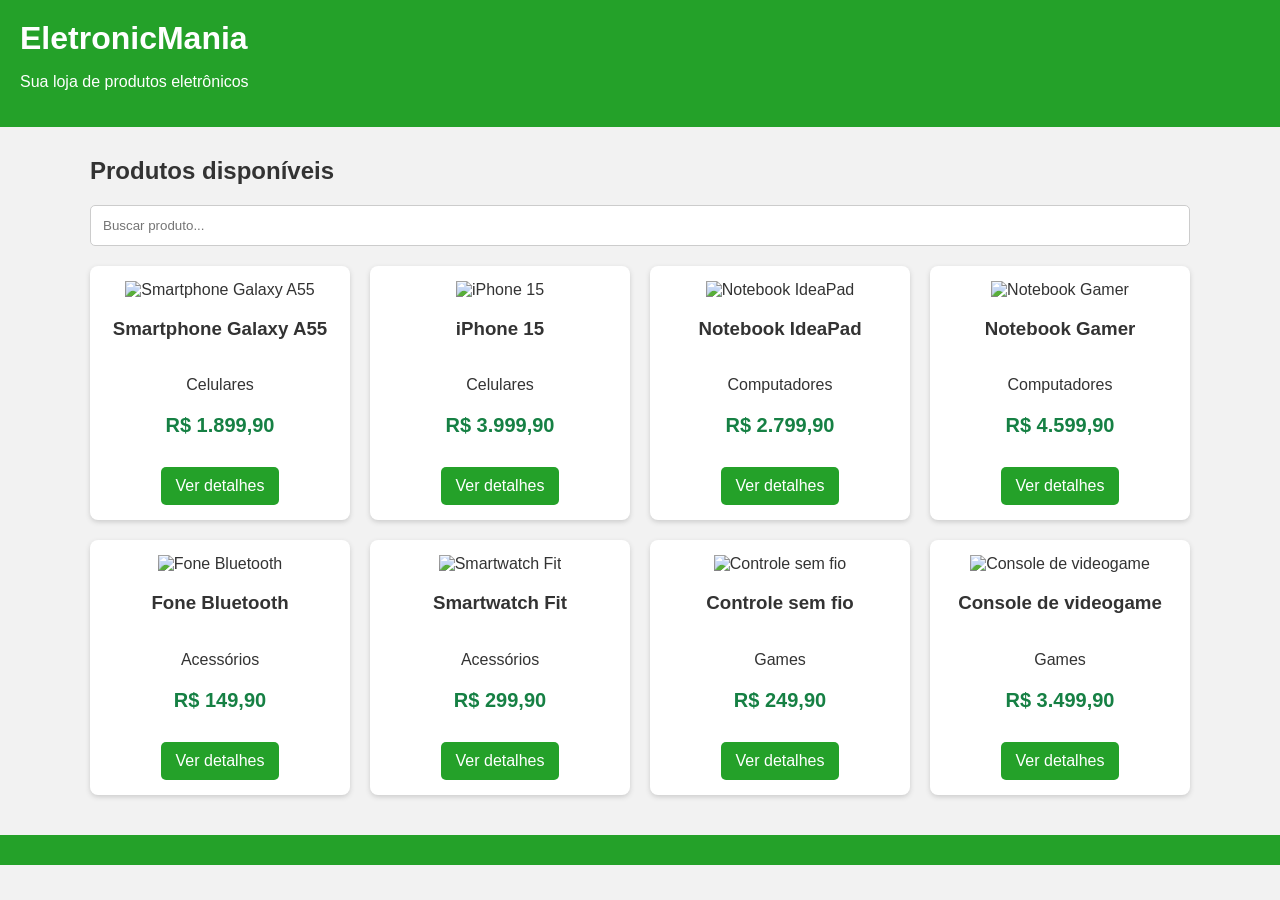
==== index.html @ cc6154e4 "finalizando" ====
<!DOCTYPE html>
<html lang="pt-br">
<head>
    <meta charset="UTF-8">
    <meta name="viewport" content="width=device-width, initial-scale=1.0">
    <title>EletronicMania</title>
    <link rel="stylesheet" href="styles.css">
    <script src="app.js" defer></script>
</head>
<body>

    <header>
        <h1>EletronicMania</h1>
        <p>Sua loja de produtos eletrônicos</p>
    </header>

    <main>
        <h2>Produtos disponíveis</h2>

        <input type="text" id="busca" placeholder="Buscar produto...">

        <div id="catalogo" class="catalogo"></div>
    </main>

    <footer>
    
    </footer>

</body>
</html>
---- styles.css ----
* {
    box-sizing: border-box;
}

body {
    margin: 0;
    font-family: Arial, sans-serif;
    background-color: #f2f2f2;
    color: #333;
}

header {
    display: flex;
    flex-direction:column;
    align-items:start;
    background-color: #24a129;
    color: white;
    text-align: center;
    padding: 20px;
}

header h1 {
    margin: 0;
}

main {
    width: 90%;
    max-width: 1100px;
    margin: 30px auto;
    min-height: 400px;
}

#busca {
    width: 100%;
    padding: 12px;
    margin-bottom: 20px;
    border: 1px solid #ccc;
    border-radius: 5px;
}

.catalogo {
    display: grid;
    grid-template-columns: repeat(auto-fit, minmax(220px, 1fr));
    gap: 20px;
}

.produto {
    background-color: white;
    padding: 15px;
    border-radius: 8px;
    text-align: center;
    box-shadow: 0 2px 5px #ccc;
}

.produto img {
    width: 100%;
    height: 180px;
    object-fit: contain;
}

.produto h3 {
    min-height: 40px;
}

.preco {
    color: #168044;
    font-size: 20px;
    font-weight: bold;
}

.produto a,
.voltar {
    display: inline-block;
    background-color: #24a129;
    color: white;
    text-decoration: none;
    padding: 10px 15px;
    border-radius: 5px;
    margin-top: 10px;
}

.produto a:hover,
.voltar:hover {
    background-color: #237726;
}

#detalhes {
    background-color: white;
    padding: 25px;
    margin-top: 20px;
    border-radius: 8px;
}

#detalhes img {
    display: block;
    width: 100%;
    max-width: 350px;
    height: 280px;
    object-fit: contain;
    margin: 0 auto 20px;
}

#detalhes li {
    margin-bottom: 8px;
}

footer {
    background-color: #24a129;
    color: white;
    text-align: center;
    padding: 15px;
    margin-top: 40px;
}

@media (max-width: 600px) {
    main {
        width: 94%;
    }

    #detalhes {
        padding: 15px;
    }
}
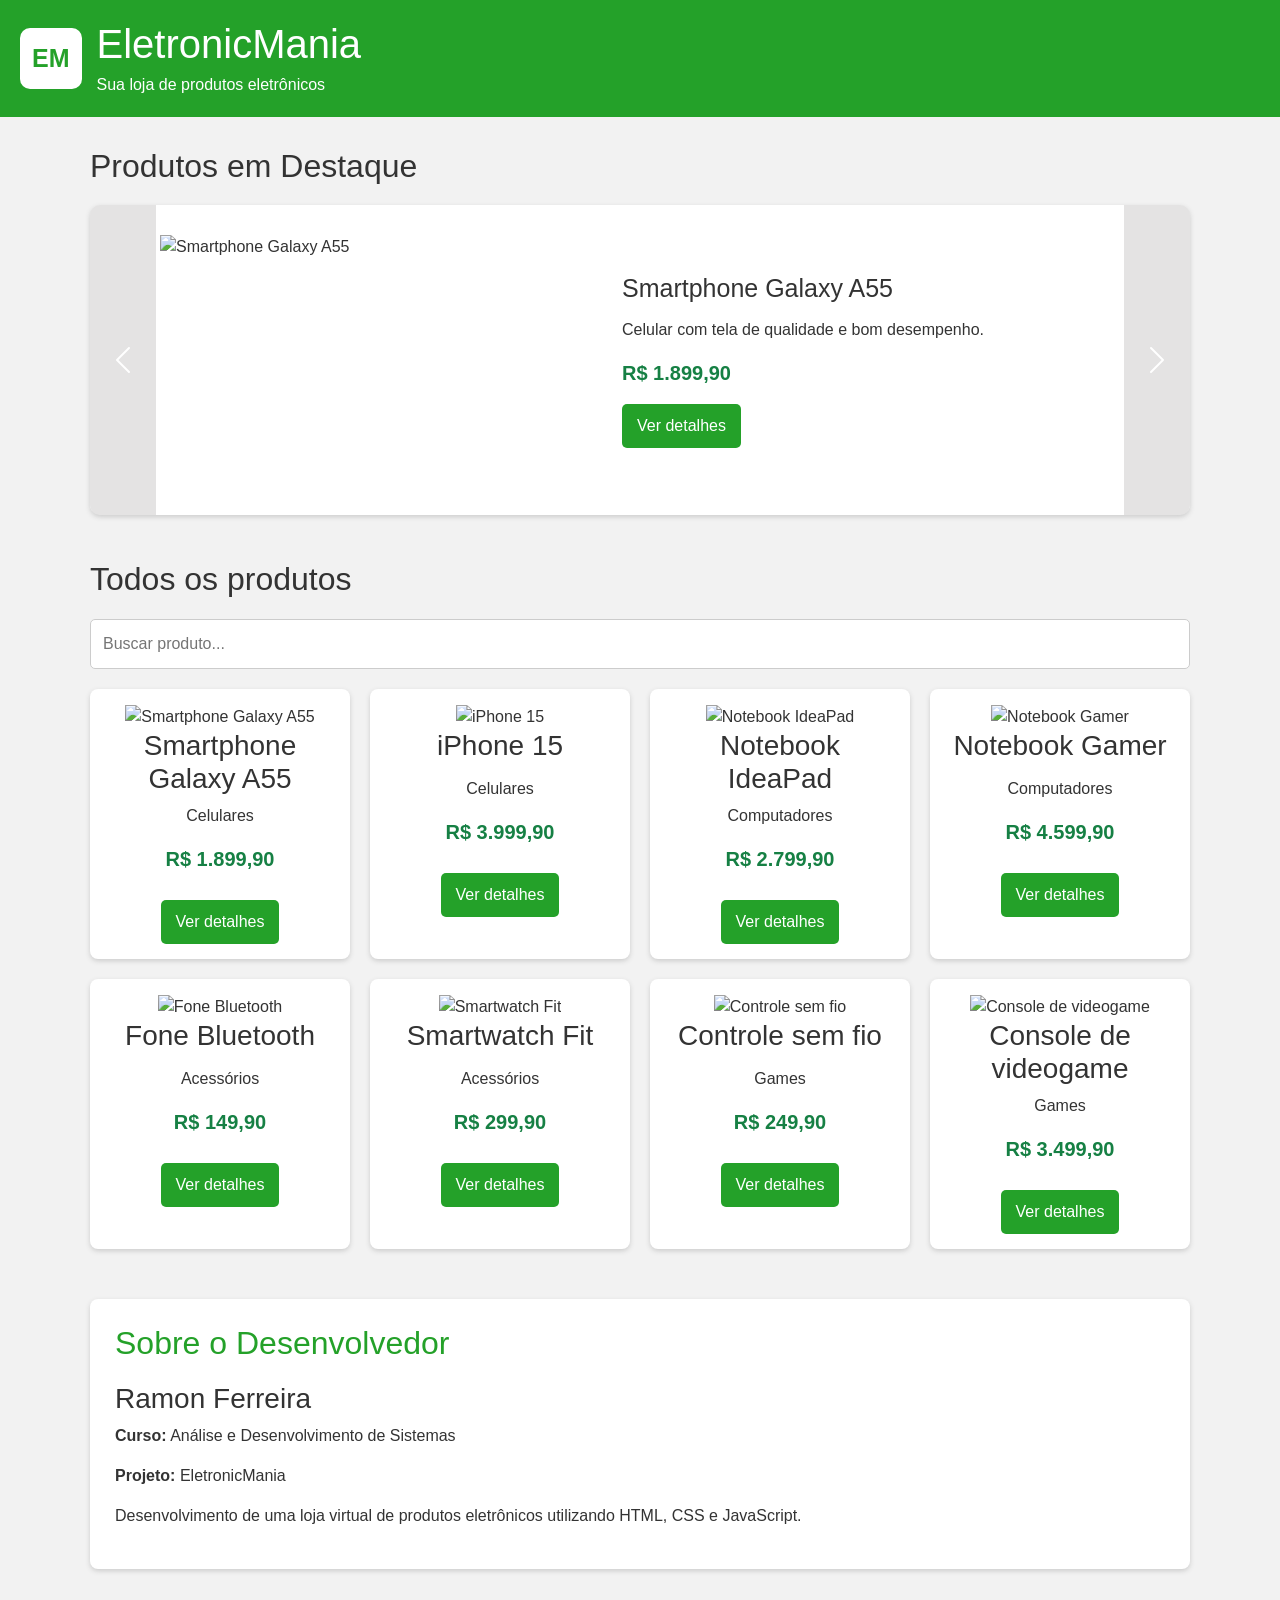
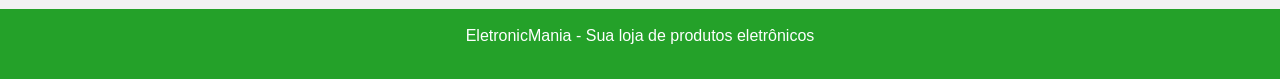
==== commit dee8c472: "finalizado" ====
--- a/index.html
+++ b/index.html
@@ -1,31 +1,53 @@
-
 <!DOCTYPE html>
 <html lang="pt-br">
 <head>
     <meta charset="UTF-8">
     <meta name="viewport" content="width=device-width, initial-scale=1.0">
     <title>EletronicMania</title>
+    <link href="https://cdn.jsdelivr.net/npm/bootstrap@5.3.3/dist/css/bootstrap.min.css" rel="stylesheet">
     <link rel="stylesheet" href="styles.css">
+    <script src="https://cdn.jsdelivr.net/npm/bootstrap@5.3.3/dist/js/bootstrap.bundle.min.js" defer></script>
     <script src="app.js" defer></script>
 </head>
 <body>
-
     <header>
-        <h1>EletronicMania</h1>
-        <p>Sua loja de produtos eletrônicos</p>
+        <div class="logo">
+            <div class="logo-icon">EM</div>
+            <div>
+                <h1>EletronicMania</h1>
+                <p>Sua loja de produtos eletrônicos</p>
+            </div>
+        </div>
     </header>
-
     <main>
-        <h2>Produtos disponíveis</h2>
-
-        <input type="text" id="busca" placeholder="Buscar produto...">
-
-        <div id="catalogo" class="catalogo"></div>
+        <section class="secao-destaques">
+            <h2>Produtos em Destaque</h2>
+            <div id="destaqueCarousel" class="carousel slide">
+                <div class="carousel-inner" id="destaques">
+                </div>
+                <button class="carousel-control-prev" type="button" data-bs-target="#destaqueCarousel"
+                    data-bs-slide="prev">
+                    <span class="carousel-control-prev-icon"></span>
+                </button>
+                <button class="carousel-control-next" type="button" data-bs-target="#destaqueCarousel"
+                    data-bs-slide="next">
+                    <span class="carousel-control-next-icon"></span>
+                </button>
+            </div>
+        </section>
+        <section class="secao-catalogo">
+            <h2>Todos os produtos</h2>
+            <input type="text" id="busca" placeholder="Buscar produto...">
+            <div id="catalogo" class="catalogo"></div>
+        </section>
+        <section class="secao-aluno">
+            <h2>Sobre o Desenvolvedor</h2>
+            <div id="informacoesAluno">
+            </div>
+        </section>
     </main>
-
     <footer>
-    
+        <p>EletronicMania - Sua loja de produtos eletrônicos</p>
     </footer>
-
 </body>
-</html>
+</html>
--- a/styles.css
+++ b/styles.css
@@ -11,17 +11,32 @@
 }
 
 header {
-    display: flex;
-    flex-direction:column;
-    align-items:start;
     background-color: #24a129;
     color: white;
-    text-align: center;
     padding: 20px;
 }
 
-header h1 {
+.logo {
+    display: flex;
+    align-items: center;
+    gap: 15px;
+}
+
+.logo-icon {
+    background-color: white;
+    color: #24a129;
+    font-size: 25px;
+    font-weight: bold;
+    padding: 12px;
+    border-radius: 10px;
+}
+
+.logo h1 {
     margin: 0;
+}
+
+.logo p {
+    margin: 5px 0 0;
 }
 
 main {
@@ -29,6 +44,64 @@
     max-width: 1100px;
     margin: 30px auto;
     min-height: 400px;
+}
+
+main h2 {
+    margin-bottom: 20px;
+}
+
+.secao-destaques {
+    margin-bottom: 45px;
+}
+
+#destaqueCarousel {
+    background-color: white;
+    border-radius: 10px;
+    overflow: hidden;
+    box-shadow: 0 2px 5px #ccc;
+}
+
+.destaque-item {
+    display: flex;
+    align-items: center;
+    justify-content: center;
+    gap: 30px;
+    padding: 30px 70px;
+    min-height: 300px;
+}
+
+.destaque-item img {
+    width: 45%;
+    height: 250px;
+    object-fit: contain;
+}
+
+.destaque-texto {
+    flex: 1;
+}
+
+.destaque-texto h3 {
+    font-size: 25px;
+    margin-bottom: 15px;
+}
+
+.destaque-texto a {
+    display: inline-block;
+    background-color: #24a129;
+    color: white;
+    text-decoration: none;
+    padding: 10px 15px;
+    border-radius: 5px;
+}
+
+.destaque-texto a:hover {
+    background-color: #237726;
+}
+
+.carousel-control-prev,
+.carousel-control-next {
+    width: 6%;
+    background-color: rgba(143, 140, 140, 0.479);
 }
 
 #busca {
@@ -37,6 +110,10 @@
     margin-bottom: 20px;
     border: 1px solid #ccc;
     border-radius: 5px;
+}
+
+.secao-catalogo {
+    margin-bottom: 50px;
 }
 
 .catalogo {
@@ -85,6 +162,22 @@
     background-color: #237726;
 }
 
+.secao-aluno {
+    background-color: white;
+    padding: 25px;
+    border-radius: 8px;
+    box-shadow: 0 2px 5px #ccc;
+    margin-bottom: 40px;
+}
+
+.secao-aluno h2 {
+    color: #24a129;
+}
+
+.secao-aluno h3 {
+    margin-top: 15px;
+}
+
 #detalhes {
     background-color: white;
     padding: 25px;
@@ -114,11 +207,96 @@
 }
 
 @media (max-width: 600px) {
+
     main {
         width: 94%;
     }
 
+    .logo h1 {
+        font-size: 24px;
+    }
+
+    .destaque-item {
+        flex-direction: column;
+        padding: 25px 45px;
+        text-align: center;
+    }
+
+    .destaque-item img {
+        width: 100%;
+        height: 180px;
+    }
+
+    .destaque-texto h3 {
+        font-size: 20px;
+    }
+
     #detalhes {
         padding: 15px;
     }
-}
+
+    .secao-aluno {
+        padding: 15px;
+    }
+}
+
+.detalhe {
+    display: flex;
+    gap: 30px;
+    background-color: white;
+    padding: 25px;
+    border-radius: 8px;
+    box-shadow: 0 2px 5px #ccc;
+}
+
+.detalhe-img {
+    width: 45%;
+}
+
+.detalhe-img img {
+    width: 100%;
+    height: 350px;
+    object-fit: contain;
+}
+
+.detalhe-info {
+    width: 55%;
+}
+
+.detalhe-info h2 {
+    margin-top: 0;
+}
+
+.detalhe-info .preco {
+    font-size: 26px;
+}
+
+.info {
+    background-color: #f2f2f2;
+    padding: 10px 15px;
+    border-radius: 5px;
+    margin: 20px 0;
+}
+
+.info p {
+    margin: 8px 0;
+}
+
+.detalhe-info li {
+    margin-bottom: 8px;
+}
+
+@media (max-width: 600px) {
+    .detalhe {
+        flex-direction: column;
+    }
+
+    .detalhe-img,
+    .detalhe-info {
+        width: 100%;
+    }
+
+    .detalhe-img img {
+        height: 250px;
+    }
+}
